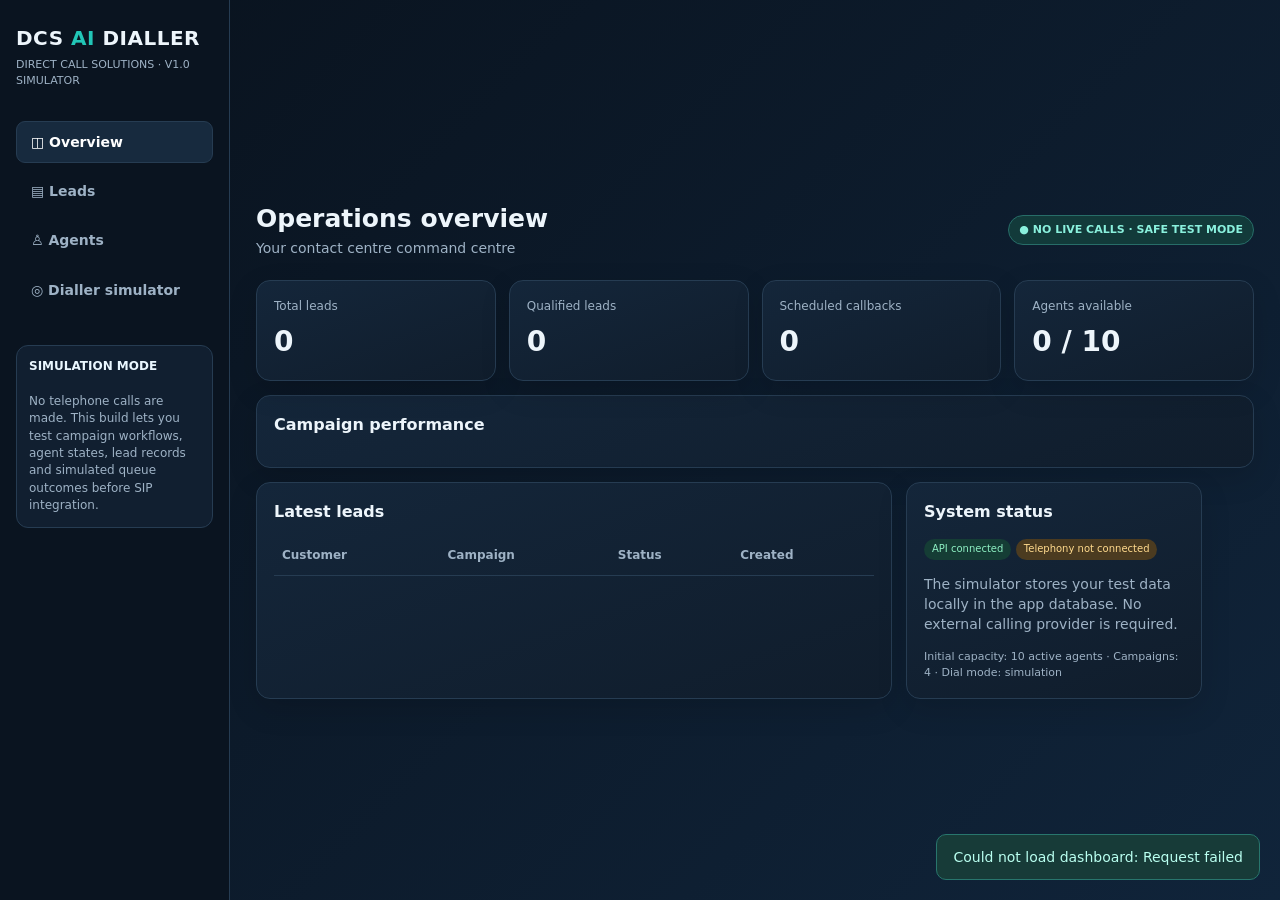
==== static/index.html @ 357872a6 "Add files via upload" ====
<!doctype html>
<html lang="en"><head><meta charset="utf-8"><meta name="viewport" content="width=device-width,initial-scale=1"><title>DCS AI Dialler</title>
<style>
:root{--bg:#0b1420;--panel:#111f30;--panel2:#172a3e;--line:#263c52;--text:#edf5fb;--muted:#9eb2c5;--teal:#22c6b7;--blue:#3989df;--green:#39c985;--amber:#f4b74f;--red:#f16d75}*{box-sizing:border-box}body{margin:0;background:linear-gradient(135deg,#09121d,#10243a);font:14px/1.45 Inter,system-ui,Arial;color:var(--text)}button,input,select,textarea{font:inherit}button{cursor:pointer;border:0;border-radius:9px;padding:10px 14px;background:var(--teal);color:#06201f;font-weight:750}button.secondary{background:#263d54;color:var(--text);border:1px solid var(--line)}button.danger{background:#552a35;color:#ffd9dd}button:disabled{opacity:.45;cursor:not-allowed}.app{display:grid;grid-template-columns:230px 1fr;min-height:100vh}.side{background:#0a1420;border-right:1px solid var(--line);padding:24px 16px}.brand{font-weight:900;font-size:20px;letter-spacing:.5px}.brand span{color:var(--teal)}.subbrand{color:var(--muted);font-size:11px;margin-top:4px}.nav{display:grid;gap:7px;margin-top:32px}.nav button{background:transparent;color:var(--muted);text-align:left;border:1px solid transparent}.nav button.active,.nav button:hover{background:var(--panel2);border-color:var(--line);color:white}.side-note{margin-top:34px;border:1px solid var(--line);background:var(--panel);border-radius:12px;padding:12px;color:var(--muted);font-size:12px}.main{padding:26px;max-width:1500px;width:100%;margin:auto}.top{display:flex;justify-content:space-between;align-items:center;gap:16px;margin-bottom:22px}.top h1{margin:0;font-size:25px}.muted{color:var(--muted)}.pill{border:1px solid #276d68;background:#123a3a;color:#8af0dd;padding:6px 10px;border-radius:30px;font-size:11px;font-weight:800}.cards{display:grid;grid-template-columns:repeat(4,minmax(0,1fr));gap:13px}.card,.panel{background:linear-gradient(160deg,#14263a,#101d2c);border:1px solid var(--line);border-radius:14px;padding:17px;box-shadow:0 10px 30px #0002}.metric{font-size:28px;font-weight:850;margin-top:7px}.label{font-size:12px;color:var(--muted)}.section{display:none}.section.active{display:block}.grid2{display:grid;grid-template-columns:1.15fr .85fr;gap:14px;margin-top:14px}.panel h2{font-size:16px;margin:0 0 14px}.toolbar{display:flex;gap:8px;flex-wrap:wrap;align-items:center;margin-bottom:12px}.field{display:grid;gap:5px;margin-bottom:11px}.field label{font-size:12px;color:var(--muted)}input,select,textarea{width:100%;background:#0b1725;color:var(--text);border:1px solid var(--line);border-radius:8px;padding:10px;outline:none}input:focus,select:focus,textarea:focus{border-color:var(--teal)}.formgrid{display:grid;grid-template-columns:1fr 1fr;gap:10px}.tablewrap{overflow:auto}table{width:100%;border-collapse:collapse;min-width:600px}th,td{text-align:left;padding:10px 8px;border-bottom:1px solid var(--line);font-size:12px}th{color:var(--muted);font-weight:650}.tag{display:inline-block;border-radius:30px;padding:3px 8px;font-size:10px;background:#23384d;color:#cfe4f5}.tag.good{background:#153d35;color:#8ef0c3}.tag.warn{background:#4b3b20;color:#ffda8d}.tag.bad{background:#4a2932;color:#ffb6bd}.campaigns{display:grid;grid-template-columns:repeat(4,1fr);gap:10px}.campaign{padding:13px;border-radius:11px;background:#0e1b2a;border:1px solid var(--line)}.campaign strong{display:block;font-size:12px}.campaign b{font-size:22px}.notice{border:1px solid #66542d;background:#332b1b;color:#ffe0a0;border-radius:10px;padding:11px;font-size:12px;margin-bottom:14px}.actions{display:flex;gap:7px;flex-wrap:wrap}.empty{padding:22px;text-align:center;color:var(--muted)}.toast{position:fixed;right:20px;bottom:20px;background:#173b38;border:1px solid #28766d;color:#b9fff0;padding:12px 16px;border-radius:10px;display:none;z-index:5}.simbox{border:1px solid #276d68;background:#102e32;border-radius:12px;padding:16px}.simstatus{font-size:22px;font-weight:800;margin:8px 0}.small{font-size:11px;color:var(--muted)}@media(max-width:900px){.app{grid-template-columns:1fr}.side{border-right:0;border-bottom:1px solid var(--line);padding:15px}.nav{grid-template-columns:repeat(4,1fr);margin-top:15px}.nav button{text-align:center;padding:8px 4px;font-size:12px}.side-note{display:none}.main{padding:16px}.cards{grid-template-columns:repeat(2,1fr)}.grid2{grid-template-columns:1fr}.campaigns{grid-template-columns:repeat(2,1fr)}}@media(max-width:520px){.top{align-items:flex-start;flex-direction:column}.formgrid{grid-template-columns:1fr}.nav{grid-template-columns:repeat(2,1fr)}}
</style></head><body><div class="app"><aside class="side"><div class="brand">DCS <span>AI</span> DIALLER</div><div class="subbrand">DIRECT CALL SOLUTIONS · V1.0 SIMULATOR</div><nav class="nav"><button class="active" data-page="overview">◫ Overview</button><button data-page="leads">▤ Leads</button><button data-page="agents">♙ Agents</button><button data-page="dialler">◎ Dialler simulator</button></nav><div class="side-note"><b style="color:#eaf7ff">SIMULATION MODE</b><br><br>No telephone calls are made. This build lets you test campaign workflows, agent states, lead records and simulated queue outcomes before SIP integration.</div></aside><main class="main"><div class="top"><div><h1 id="pageTitle">Operations overview</h1><div class="muted">Your contact centre command centre</div></div><span class="pill">● NO LIVE CALLS · SAFE TEST MODE</span></div>
<section id="overview" class="section active"><div class="cards"><div class="card"><div class="label">Total leads</div><div class="metric" id="mLeads">0</div></div><div class="card"><div class="label">Qualified leads</div><div class="metric" id="mQualified">0</div></div><div class="card"><div class="label">Scheduled callbacks</div><div class="metric" id="mCallbacks">0</div></div><div class="card"><div class="label">Agents available</div><div class="metric" id="mAvailable">0 / 10</div></div></div><div class="panel" style="margin-top:14px"><h2>Campaign performance</h2><div class="campaigns" id="campaignCards"></div></div><div class="grid2"><div class="panel"><h2>Latest leads</h2><div class="tablewrap"><table><thead><tr><th>Customer</th><th>Campaign</th><th>Status</th><th>Created</th></tr></thead><tbody id="latestLeads"></tbody></table></div></div><div class="panel"><h2>System status</h2><p><span class="tag good">API connected</span> <span class="tag warn">Telephony not connected</span></p><p class="muted">The simulator stores your test data locally in the app database. No external calling provider is required.</p><div class="small">Initial capacity: 10 active agents · Campaigns: 4 · Dial mode: simulation</div></div></div></section>
<section id="leads" class="section"><div class="grid2"><div class="panel"><h2>Add a lead</h2><form id="leadForm"><div class="formgrid"><div class="field"><label>First name *</label><input name="first_name" required></div><div class="field"><label>Last name</label><input name="last_name"></div></div><div class="formgrid"><div class="field"><label>Phone number *</label><input name="phone" placeholder="+44..." required></div><div class="field"><label>Email</label><input name="email" type="email"></div></div><div class="field"><label>Campaign *</label><select name="campaign_code" id="leadCampaign"></select></div><div class="field"><label>Lead source</label><select name="source"><option>website</option><option>facebook</option><option>google</option><option>manual</option><option>uploaded_csv</option></select></div><div class="field"><label>Consent evidence type *</label><select name="consent_type"><option value="unknown">Unknown / not verified</option><option value="automated_call">Specific automated-call consent</option><option value="live_call">Live-agent marketing consent</option><option value="requested_callback">Customer-requested callback</option></select></div><div class="field"><label>Consent evidence / source reference</label><input name="consent_source" placeholder="Form ID, timestamp, consent record reference"></div><div class="notice">Test data only. The simulator will not dial leads with unknown consent, missing screening evidence, suppression, or an unapproved calling window. Production eligibility needs legal review and verified evidence.</div><button type="submit">＋ Save lead</button></form></div><div class="panel"><h2>Lead list & filters</h2><div class="toolbar"><select id="filterCampaign"><option value="">All campaigns</option></select><select id="filterStatus"><option value="">All statuses</option><option>new</option><option>qualified</option><option>callback</option><option>not_interested</option></select><button class="secondary" id="refreshLeads">Refresh</button></div><div class="tablewrap"><table><thead><tr><th>Customer</th><th>Phone</th><th>Campaign</th><th>Status</th><th>Action</th></tr></thead><tbody id="leadsTable"></tbody></table></div><div class="small" style="margin-top:12px">CSV upload is included in the next iteration; V1 supports individual lead entry.</div></div></div></section>
<section id="agents" class="section"><div class="grid2"><div class="panel"><h2>Register agent</h2><form id="agentForm"><div class="field"><label>Agent name *</label><input name="name" required></div><div class="field"><label>Work email *</label><input name="email" type="email" required></div><button type="submit">＋ Add agent</button></form><p class="small">Maximum 10 active agents in this initial build.</p></div><div class="panel"><h2>Agent roster</h2><div class="tablewrap"><table><thead><tr><th>Agent</th><th>Status</th><th>Change status</th></tr></thead><tbody id="agentsTable"></tbody></table></div></div></div></section>
<section id="dialler" class="section"><div class="grid2"><div class="panel"><h2>Safe dialler simulator</h2><div class="notice">This is a workflow simulation only. Clicking Run simulation never originates a telephone call.</div><div class="field"><label>Campaign</label><select id="simCampaign"><option value="">All campaigns</option></select></div><div class="field"><label>Preview limit</label><select id="simLimit"><option>5</option><option selected>10</option><option>20</option><option>50</option></select></div><div class="actions"><button id="runSimulation">▶ Run simulation</button><button class="secondary" id="resetSimulation">Clear results</button></div><div id="simResult" style="margin-top:16px"><div class="empty">Run a simulation to preview eligible leads.</div></div></div><div class="panel"><h2>Simulation rules</h2><ul class="muted" style="padding-left:18px;line-height:1.9"><li>Lead must not be suppressed.</li><li>Calling window must be marked approved.</li><li>TPS screening evidence must be present for UK numbers.</li><li>Consent type must match the intended call type.</li><li>Agent availability is displayed, not used to place calls.</li></ul><p class="small">These are conservative software gates, not a legal compliance determination. Automated marketing calls require specific consent. Have UK counsel/compliance review the production rules.</p></div></div></section>
</main></div><div class="toast" id="toast"></div>
<script>
const API='';const campaigns=[['DCS-LIFE','UK Life Insurance'],['DCS-ENERGY','UK Energy'],['DCS-BROADBAND','UK Broadband'],['DCS-MOBILE','UK Mobile SIMs']];
const $=id=>document.getElementById(id);let leads=[],agents=[];
async function api(path,opts={}){const r=await fetch(API+path,{headers:{'Content-Type':'application/json',...(opts.headers||{})},...opts});let d={};try{d=await r.json()}catch{}if(!r.ok)throw new Error(d.detail||'Request failed');return d}
function toast(msg){$('toast').textContent=msg;$('toast').style.display='block';setTimeout(()=>$('toast').style.display='none',2800)}
function esc(s=''){return String(s).replace(/[&<>"']/g,c=>({'&':'&amp;','<':'&lt;','>':'&gt;','"':'&quot;',"'":'&#39;'}[c]))}
function campName(code){return campaigns.find(c=>c[0]===code)?.[1]||code}
function fillCampaigns(){['leadCampaign','filterCampaign','simCampaign'].forEach(id=>{const el=$(id);if(!el)return;const first=el.options[0];el.innerHTML='';if(first)el.append(first);campaigns.forEach(([v,n])=>{const o=document.createElement('option');o.value=v;o.textContent=n;el.append(o)})})}
function nav(){document.querySelectorAll('.nav button').forEach(b=>b.onclick=()=>{document.querySelectorAll('.nav button').forEach(x=>x.classList.remove('active'));b.classList.add('active');document.querySelectorAll('.section').forEach(s=>s.classList.remove('active'));$(b.dataset.page).classList.add('active');$('pageTitle').textContent={overview:'Operations overview',leads:'Lead management',agents:'Agent management',dialler:'Dialler simulator'}[b.dataset.page]})}
async function load(){try{const [summary,l,a]=await Promise.all([api('/dashboard/summary'),api('/leads?limit=200'),api('/agents')]);leads=l;agents=a;$('mLeads').textContent=summary.lead_count;$('mQualified').textContent=summary.qualified_count;$('mCallbacks').textContent=summary.callback_count;$('mAvailable').textContent=summary.agents_available+' / 10';renderCampaigns(summary.campaign_leads);renderLeads();renderAgents();renderLatest()}catch(e){toast('Could not load dashboard: '+e.message)}}
function renderCampaigns(rows=[]){$('campaignCards').innerHTML=campaigns.map(([code,name])=>{const n=rows.find(x=>x.campaign_code===code)?.leads||0;return `<div class="campaign"><strong>${esc(name)}</strong><b>${n}</b><div class="small">Leads in campaign</div></div>`}).join('')}
function renderLatest(){$('latestLeads').innerHTML=leads.slice(0,6).map(l=>`<tr><td>${esc(l.first_name)} ${esc(l.last_name)}</td><td>${esc(campName(l.campaign_code))}</td><td><span class="tag">${esc(l.status)}</span></td><td>${new Date(l.created_at).toLocaleDateString()}</td></tr>`).join('')||'<tr><td colspan="4" class="empty">No leads yet</td></tr>'}
function renderLeads(){const fc=$('filterCampaign').value,fs=$('filterStatus').value;const arr=leads.filter(l=>(!fc||l.campaign_code===fc)&&(!fs||l.status===fs));$('leadsTable').innerHTML=arr.map(l=>`<tr><td>${esc(l.first_name)} ${esc(l.last_name)}</td><td>${esc(l.phone)}</td><td>${esc(campName(l.campaign_code))}</td><td><span class="tag ${l.status==='qualified'?'good':''}">${esc(l.status)}</span></td><td><button class="secondary" style="padding:6px 9px" onclick="qualify('${l.id}')">Qualify</button></td></tr>`).join('')||'<tr><td colspan="5" class="empty">No matching leads</td></tr>'}
function renderAgents(){$('agentsTable').innerHTML=agents.map(a=>`<tr><td><b>${esc(a.name)}</b><div class="small">${esc(a.email)}</div></td><td><span class="tag ${a.status==='available'?'good':''}">${esc(a.status)}</span></td><td><select onchange="changeAgent('${a.id}',this.value)"><option ${a.status==='offline'?'selected':''}>offline</option><option ${a.status==='available'?'selected':''}>available</option><option ${a.status==='on_call'?'selected':''} value="on_call">on_call</option><option ${a.status==='break'?'selected':''}>break</option><option ${a.status==='wrap'?'selected':''}>wrap</option></select></td></tr>`).join('')||'<tr><td colspan="3" class="empty">No agents registered</td></tr>'}
window.changeAgent=async(id,status)=>{try{await api('/agents/'+id+'/status',{method:'PATCH',body:JSON.stringify({status})});toast('Agent status updated');load()}catch(e){toast(e.message)}};
window.qualify=async(id)=>{const notes=prompt('Qualification notes (test only):','Customer interested; callback requested');if(notes===null)return;const callback=prompt('Callback time (ISO format optional, e.g. 2026-11-25T10:30:00+00:00):','');try{await api('/leads/'+id+'/qualify',{method:'POST',body:JSON.stringify({answers:{interest:'interested'},notes,callback_at:callback||null,customer_requested_callback:!!callback})});toast('Lead marked qualified');load()}catch(e){toast(e.message)}};
$('leadForm').onsubmit=async e=>{e.preventDefault();const f=Object.fromEntries(new FormData(e.target));try{await api('/leads',{method:'POST',body:JSON.stringify({...f,calling_window_ok:false})});e.target.reset();toast('Lead saved. Calling gates remain off until verified.');load()}catch(err){toast(err.message)}};
$('agentForm').onsubmit=async e=>{e.preventDefault();const f=Object.fromEntries(new FormData(e.target));try{await api('/agents',{method:'POST',body:JSON.stringify(f)});e.target.reset();toast('Agent registered');load()}catch(err){toast(err.message)}};
$('filterCampaign').onchange=renderLeads;$('filterStatus').onchange=renderLeads;$('refreshLeads').onclick=load;
$('runSimulation').onclick=async()=>{try{const d=await api('/dialler/preview',{method:'POST',body:JSON.stringify({campaign_code:$('simCampaign').value||null,limit:Number($('simLimit').value)})});$('simResult').innerHTML=`<div class="simbox"><div class="small">SIMULATION RESULT</div><div class="simstatus">${d.preview_count} eligible preview lead(s)</div><div class="muted">Available agents: ${d.available_agents}</div><p class="small">${esc(d.note)}</p></div>`+(d.eligible_preview.length?`<div class="tablewrap" style="margin-top:12px"><table><thead><tr><th>Customer</th><th>Campaign</th><th>Action</th></tr></thead><tbody>${d.eligible_preview.map(x=>`<tr><td>${esc(x.customer)}</td><td>${esc(campName(x.campaign_code))}</td><td><span class="tag good">Would queue</span></td></tr>`).join('')}</tbody></table></div>`:'<div class="empty">No leads passed the current demo gates. Add verified consent/screening evidence and approved calling-window status through the API before previewing.</div>');}catch(e){toast(e.message)}};
$('resetSimulation').onclick=()=>$('simResult').innerHTML='<div class="empty">Run a simulation to preview eligible leads.</div>';
fillCampaigns();nav();load();
</script></body></html>
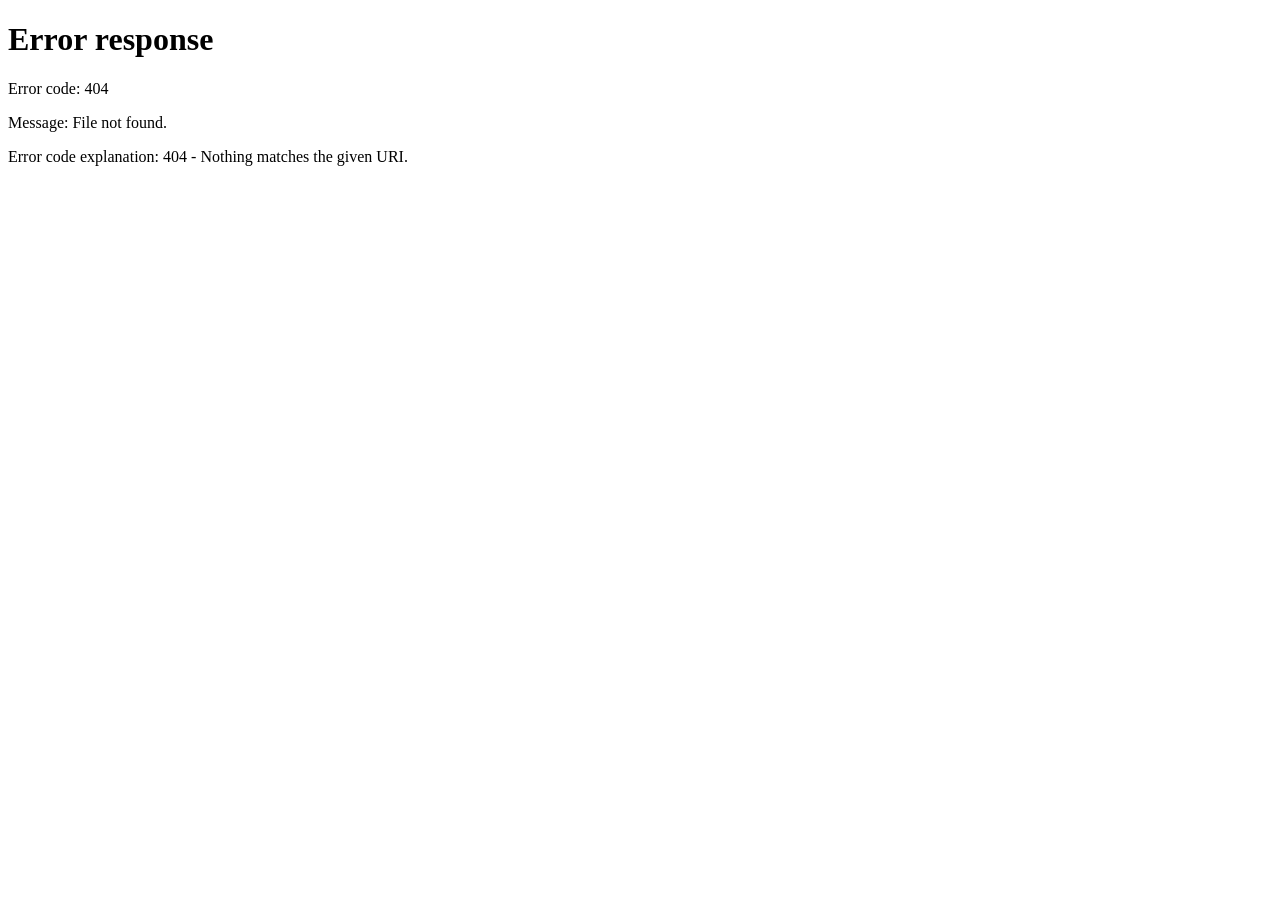
==== commit 55619735: "Add files via upload" ====
--- a/static/index.html
+++ b/static/index.html
@@ -1,33 +1 @@
-<!doctype html>
-<html lang="en"><head><meta charset="utf-8"><meta name="viewport" content="width=device-width,initial-scale=1"><title>DCS AI Dialler</title>
-<style>
-:root{--bg:#0b1420;--panel:#111f30;--panel2:#172a3e;--line:#263c52;--text:#edf5fb;--muted:#9eb2c5;--teal:#22c6b7;--blue:#3989df;--green:#39c985;--amber:#f4b74f;--red:#f16d75}*{box-sizing:border-box}body{margin:0;background:linear-gradient(135deg,#09121d,#10243a);font:14px/1.45 Inter,system-ui,Arial;color:var(--text)}button,input,select,textarea{font:inherit}button{cursor:pointer;border:0;border-radius:9px;padding:10px 14px;background:var(--teal);color:#06201f;font-weight:750}button.secondary{background:#263d54;color:var(--text);border:1px solid var(--line)}button.danger{background:#552a35;color:#ffd9dd}button:disabled{opacity:.45;cursor:not-allowed}.app{display:grid;grid-template-columns:230px 1fr;min-height:100vh}.side{background:#0a1420;border-right:1px solid var(--line);padding:24px 16px}.brand{font-weight:900;font-size:20px;letter-spacing:.5px}.brand span{color:var(--teal)}.subbrand{color:var(--muted);font-size:11px;margin-top:4px}.nav{display:grid;gap:7px;margin-top:32px}.nav button{background:transparent;color:var(--muted);text-align:left;border:1px solid transparent}.nav button.active,.nav button:hover{background:var(--panel2);border-color:var(--line);color:white}.side-note{margin-top:34px;border:1px solid var(--line);background:var(--panel);border-radius:12px;padding:12px;color:var(--muted);font-size:12px}.main{padding:26px;max-width:1500px;width:100%;margin:auto}.top{display:flex;justify-content:space-between;align-items:center;gap:16px;margin-bottom:22px}.top h1{margin:0;font-size:25px}.muted{color:var(--muted)}.pill{border:1px solid #276d68;background:#123a3a;color:#8af0dd;padding:6px 10px;border-radius:30px;font-size:11px;font-weight:800}.cards{display:grid;grid-template-columns:repeat(4,minmax(0,1fr));gap:13px}.card,.panel{background:linear-gradient(160deg,#14263a,#101d2c);border:1px solid var(--line);border-radius:14px;padding:17px;box-shadow:0 10px 30px #0002}.metric{font-size:28px;font-weight:850;margin-top:7px}.label{font-size:12px;color:var(--muted)}.section{display:none}.section.active{display:block}.grid2{display:grid;grid-template-columns:1.15fr .85fr;gap:14px;margin-top:14px}.panel h2{font-size:16px;margin:0 0 14px}.toolbar{display:flex;gap:8px;flex-wrap:wrap;align-items:center;margin-bottom:12px}.field{display:grid;gap:5px;margin-bottom:11px}.field label{font-size:12px;color:var(--muted)}input,select,textarea{width:100%;background:#0b1725;color:var(--text);border:1px solid var(--line);border-radius:8px;padding:10px;outline:none}input:focus,select:focus,textarea:focus{border-color:var(--teal)}.formgrid{display:grid;grid-template-columns:1fr 1fr;gap:10px}.tablewrap{overflow:auto}table{width:100%;border-collapse:collapse;min-width:600px}th,td{text-align:left;padding:10px 8px;border-bottom:1px solid var(--line);font-size:12px}th{color:var(--muted);font-weight:650}.tag{display:inline-block;border-radius:30px;padding:3px 8px;font-size:10px;background:#23384d;color:#cfe4f5}.tag.good{background:#153d35;color:#8ef0c3}.tag.warn{background:#4b3b20;color:#ffda8d}.tag.bad{background:#4a2932;color:#ffb6bd}.campaigns{display:grid;grid-template-columns:repeat(4,1fr);gap:10px}.campaign{padding:13px;border-radius:11px;background:#0e1b2a;border:1px solid var(--line)}.campaign strong{display:block;font-size:12px}.campaign b{font-size:22px}.notice{border:1px solid #66542d;background:#332b1b;color:#ffe0a0;border-radius:10px;padding:11px;font-size:12px;margin-bottom:14px}.actions{display:flex;gap:7px;flex-wrap:wrap}.empty{padding:22px;text-align:center;color:var(--muted)}.toast{position:fixed;right:20px;bottom:20px;background:#173b38;border:1px solid #28766d;color:#b9fff0;padding:12px 16px;border-radius:10px;display:none;z-index:5}.simbox{border:1px solid #276d68;background:#102e32;border-radius:12px;padding:16px}.simstatus{font-size:22px;font-weight:800;margin:8px 0}.small{font-size:11px;color:var(--muted)}@media(max-width:900px){.app{grid-template-columns:1fr}.side{border-right:0;border-bottom:1px solid var(--line);padding:15px}.nav{grid-template-columns:repeat(4,1fr);margin-top:15px}.nav button{text-align:center;padding:8px 4px;font-size:12px}.side-note{display:none}.main{padding:16px}.cards{grid-template-columns:repeat(2,1fr)}.grid2{grid-template-columns:1fr}.campaigns{grid-template-columns:repeat(2,1fr)}}@media(max-width:520px){.top{align-items:flex-start;flex-direction:column}.formgrid{grid-template-columns:1fr}.nav{grid-template-columns:repeat(2,1fr)}}
-</style></head><body><div class="app"><aside class="side"><div class="brand">DCS <span>AI</span> DIALLER</div><div class="subbrand">DIRECT CALL SOLUTIONS · V1.0 SIMULATOR</div><nav class="nav"><button class="active" data-page="overview">◫ Overview</button><button data-page="leads">▤ Leads</button><button data-page="agents">♙ Agents</button><button data-page="dialler">◎ Dialler simulator</button></nav><div class="side-note"><b style="color:#eaf7ff">SIMULATION MODE</b><br><br>No telephone calls are made. This build lets you test campaign workflows, agent states, lead records and simulated queue outcomes before SIP integration.</div></aside><main class="main"><div class="top"><div><h1 id="pageTitle">Operations overview</h1><div class="muted">Your contact centre command centre</div></div><span class="pill">● NO LIVE CALLS · SAFE TEST MODE</span></div>
-<section id="overview" class="section active"><div class="cards"><div class="card"><div class="label">Total leads</div><div class="metric" id="mLeads">0</div></div><div class="card"><div class="label">Qualified leads</div><div class="metric" id="mQualified">0</div></div><div class="card"><div class="label">Scheduled callbacks</div><div class="metric" id="mCallbacks">0</div></div><div class="card"><div class="label">Agents available</div><div class="metric" id="mAvailable">0 / 10</div></div></div><div class="panel" style="margin-top:14px"><h2>Campaign performance</h2><div class="campaigns" id="campaignCards"></div></div><div class="grid2"><div class="panel"><h2>Latest leads</h2><div class="tablewrap"><table><thead><tr><th>Customer</th><th>Campaign</th><th>Status</th><th>Created</th></tr></thead><tbody id="latestLeads"></tbody></table></div></div><div class="panel"><h2>System status</h2><p><span class="tag good">API connected</span> <span class="tag warn">Telephony not connected</span></p><p class="muted">The simulator stores your test data locally in the app database. No external calling provider is required.</p><div class="small">Initial capacity: 10 active agents · Campaigns: 4 · Dial mode: simulation</div></div></div></section>
-<section id="leads" class="section"><div class="grid2"><div class="panel"><h2>Add a lead</h2><form id="leadForm"><div class="formgrid"><div class="field"><label>First name *</label><input name="first_name" required></div><div class="field"><label>Last name</label><input name="last_name"></div></div><div class="formgrid"><div class="field"><label>Phone number *</label><input name="phone" placeholder="+44..." required></div><div class="field"><label>Email</label><input name="email" type="email"></div></div><div class="field"><label>Campaign *</label><select name="campaign_code" id="leadCampaign"></select></div><div class="field"><label>Lead source</label><select name="source"><option>website</option><option>facebook</option><option>google</option><option>manual</option><option>uploaded_csv</option></select></div><div class="field"><label>Consent evidence type *</label><select name="consent_type"><option value="unknown">Unknown / not verified</option><option value="automated_call">Specific automated-call consent</option><option value="live_call">Live-agent marketing consent</option><option value="requested_callback">Customer-requested callback</option></select></div><div class="field"><label>Consent evidence / source reference</label><input name="consent_source" placeholder="Form ID, timestamp, consent record reference"></div><div class="notice">Test data only. The simulator will not dial leads with unknown consent, missing screening evidence, suppression, or an unapproved calling window. Production eligibility needs legal review and verified evidence.</div><button type="submit">＋ Save lead</button></form></div><div class="panel"><h2>Lead list & filters</h2><div class="toolbar"><select id="filterCampaign"><option value="">All campaigns</option></select><select id="filterStatus"><option value="">All statuses</option><option>new</option><option>qualified</option><option>callback</option><option>not_interested</option></select><button class="secondary" id="refreshLeads">Refresh</button></div><div class="tablewrap"><table><thead><tr><th>Customer</th><th>Phone</th><th>Campaign</th><th>Status</th><th>Action</th></tr></thead><tbody id="leadsTable"></tbody></table></div><div class="small" style="margin-top:12px">CSV upload is included in the next iteration; V1 supports individual lead entry.</div></div></div></section>
-<section id="agents" class="section"><div class="grid2"><div class="panel"><h2>Register agent</h2><form id="agentForm"><div class="field"><label>Agent name *</label><input name="name" required></div><div class="field"><label>Work email *</label><input name="email" type="email" required></div><button type="submit">＋ Add agent</button></form><p class="small">Maximum 10 active agents in this initial build.</p></div><div class="panel"><h2>Agent roster</h2><div class="tablewrap"><table><thead><tr><th>Agent</th><th>Status</th><th>Change status</th></tr></thead><tbody id="agentsTable"></tbody></table></div></div></div></section>
-<section id="dialler" class="section"><div class="grid2"><div class="panel"><h2>Safe dialler simulator</h2><div class="notice">This is a workflow simulation only. Clicking Run simulation never originates a telephone call.</div><div class="field"><label>Campaign</label><select id="simCampaign"><option value="">All campaigns</option></select></div><div class="field"><label>Preview limit</label><select id="simLimit"><option>5</option><option selected>10</option><option>20</option><option>50</option></select></div><div class="actions"><button id="runSimulation">▶ Run simulation</button><button class="secondary" id="resetSimulation">Clear results</button></div><div id="simResult" style="margin-top:16px"><div class="empty">Run a simulation to preview eligible leads.</div></div></div><div class="panel"><h2>Simulation rules</h2><ul class="muted" style="padding-left:18px;line-height:1.9"><li>Lead must not be suppressed.</li><li>Calling window must be marked approved.</li><li>TPS screening evidence must be present for UK numbers.</li><li>Consent type must match the intended call type.</li><li>Agent availability is displayed, not used to place calls.</li></ul><p class="small">These are conservative software gates, not a legal compliance determination. Automated marketing calls require specific consent. Have UK counsel/compliance review the production rules.</p></div></div></section>
-</main></div><div class="toast" id="toast"></div>
-<script>
-const API='';const campaigns=[['DCS-LIFE','UK Life Insurance'],['DCS-ENERGY','UK Energy'],['DCS-BROADBAND','UK Broadband'],['DCS-MOBILE','UK Mobile SIMs']];
-const $=id=>document.getElementById(id);let leads=[],agents=[];
-async function api(path,opts={}){const r=await fetch(API+path,{headers:{'Content-Type':'application/json',...(opts.headers||{})},...opts});let d={};try{d=await r.json()}catch{}if(!r.ok)throw new Error(d.detail||'Request failed');return d}
-function toast(msg){$('toast').textContent=msg;$('toast').style.display='block';setTimeout(()=>$('toast').style.display='none',2800)}
-function esc(s=''){return String(s).replace(/[&<>"']/g,c=>({'&':'&amp;','<':'&lt;','>':'&gt;','"':'&quot;',"'":'&#39;'}[c]))}
-function campName(code){return campaigns.find(c=>c[0]===code)?.[1]||code}
-function fillCampaigns(){['leadCampaign','filterCampaign','simCampaign'].forEach(id=>{const el=$(id);if(!el)return;const first=el.options[0];el.innerHTML='';if(first)el.append(first);campaigns.forEach(([v,n])=>{const o=document.createElement('option');o.value=v;o.textContent=n;el.append(o)})})}
-function nav(){document.querySelectorAll('.nav button').forEach(b=>b.onclick=()=>{document.querySelectorAll('.nav button').forEach(x=>x.classList.remove('active'));b.classList.add('active');document.querySelectorAll('.section').forEach(s=>s.classList.remove('active'));$(b.dataset.page).classList.add('active');$('pageTitle').textContent={overview:'Operations overview',leads:'Lead management',agents:'Agent management',dialler:'Dialler simulator'}[b.dataset.page]})}
-async function load(){try{const [summary,l,a]=await Promise.all([api('/dashboard/summary'),api('/leads?limit=200'),api('/agents')]);leads=l;agents=a;$('mLeads').textContent=summary.lead_count;$('mQualified').textContent=summary.qualified_count;$('mCallbacks').textContent=summary.callback_count;$('mAvailable').textContent=summary.agents_available+' / 10';renderCampaigns(summary.campaign_leads);renderLeads();renderAgents();renderLatest()}catch(e){toast('Could not load dashboard: '+e.message)}}
-function renderCampaigns(rows=[]){$('campaignCards').innerHTML=campaigns.map(([code,name])=>{const n=rows.find(x=>x.campaign_code===code)?.leads||0;return `<div class="campaign"><strong>${esc(name)}</strong><b>${n}</b><div class="small">Leads in campaign</div></div>`}).join('')}
-function renderLatest(){$('latestLeads').innerHTML=leads.slice(0,6).map(l=>`<tr><td>${esc(l.first_name)} ${esc(l.last_name)}</td><td>${esc(campName(l.campaign_code))}</td><td><span class="tag">${esc(l.status)}</span></td><td>${new Date(l.created_at).toLocaleDateString()}</td></tr>`).join('')||'<tr><td colspan="4" class="empty">No leads yet</td></tr>'}
-function renderLeads(){const fc=$('filterCampaign').value,fs=$('filterStatus').value;const arr=leads.filter(l=>(!fc||l.campaign_code===fc)&&(!fs||l.status===fs));$('leadsTable').innerHTML=arr.map(l=>`<tr><td>${esc(l.first_name)} ${esc(l.last_name)}</td><td>${esc(l.phone)}</td><td>${esc(campName(l.campaign_code))}</td><td><span class="tag ${l.status==='qualified'?'good':''}">${esc(l.status)}</span></td><td><button class="secondary" style="padding:6px 9px" onclick="qualify('${l.id}')">Qualify</button></td></tr>`).join('')||'<tr><td colspan="5" class="empty">No matching leads</td></tr>'}
-function renderAgents(){$('agentsTable').innerHTML=agents.map(a=>`<tr><td><b>${esc(a.name)}</b><div class="small">${esc(a.email)}</div></td><td><span class="tag ${a.status==='available'?'good':''}">${esc(a.status)}</span></td><td><select onchange="changeAgent('${a.id}',this.value)"><option ${a.status==='offline'?'selected':''}>offline</option><option ${a.status==='available'?'selected':''}>available</option><option ${a.status==='on_call'?'selected':''} value="on_call">on_call</option><option ${a.status==='break'?'selected':''}>break</option><option ${a.status==='wrap'?'selected':''}>wrap</option></select></td></tr>`).join('')||'<tr><td colspan="3" class="empty">No agents registered</td></tr>'}
-window.changeAgent=async(id,status)=>{try{await api('/agents/'+id+'/status',{method:'PATCH',body:JSON.stringify({status})});toast('Agent status updated');load()}catch(e){toast(e.message)}};
-window.qualify=async(id)=>{const notes=prompt('Qualification notes (test only):','Customer interested; callback requested');if(notes===null)return;const callback=prompt('Callback time (ISO format optional, e.g. 2026-11-25T10:30:00+00:00):','');try{await api('/leads/'+id+'/qualify',{method:'POST',body:JSON.stringify({answers:{interest:'interested'},notes,callback_at:callback||null,customer_requested_callback:!!callback})});toast('Lead marked qualified');load()}catch(e){toast(e.message)}};
-$('leadForm').onsubmit=async e=>{e.preventDefault();const f=Object.fromEntries(new FormData(e.target));try{await api('/leads',{method:'POST',body:JSON.stringify({...f,calling_window_ok:false})});e.target.reset();toast('Lead saved. Calling gates remain off until verified.');load()}catch(err){toast(err.message)}};
-$('agentForm').onsubmit=async e=>{e.preventDefault();const f=Object.fromEntries(new FormData(e.target));try{await api('/agents',{method:'POST',body:JSON.stringify(f)});e.target.reset();toast('Agent registered');load()}catch(err){toast(err.message)}};
-$('filterCampaign').onchange=renderLeads;$('filterStatus').onchange=renderLeads;$('refreshLeads').onclick=load;
-$('runSimulation').onclick=async()=>{try{const d=await api('/dialler/preview',{method:'POST',body:JSON.stringify({campaign_code:$('simCampaign').value||null,limit:Number($('simLimit').value)})});$('simResult').innerHTML=`<div class="simbox"><div class="small">SIMULATION RESULT</div><div class="simstatus">${d.preview_count} eligible preview lead(s)</div><div class="muted">Available agents: ${d.available_agents}</div><p class="small">${esc(d.note)}</p></div>`+(d.eligible_preview.length?`<div class="tablewrap" style="margin-top:12px"><table><thead><tr><th>Customer</th><th>Campaign</th><th>Action</th></tr></thead><tbody>${d.eligible_preview.map(x=>`<tr><td>${esc(x.customer)}</td><td>${esc(campName(x.campaign_code))}</td><td><span class="tag good">Would queue</span></td></tr>`).join('')}</tbody></table></div>`:'<div class="empty">No leads passed the current demo gates. Add verified consent/screening evidence and approved calling-window status through the API before previewing.</div>');}catch(e){toast(e.message)}};
-$('resetSimulation').onclick=()=>$('simResult').innerHTML='<div class="empty">Run a simulation to preview eligible leads.</div>';
-fillCampaigns();nav();load();
-</script></body></html>
+<!doctype html><html><head><meta charset="utf-8"><meta name="viewport" content="width=device-width,initial-scale=1"><title>DCS AI Dialler</title><link rel="stylesheet" href="/static/style.css"></head><body><div class="shell"><aside class="sidebar"><div class="brand">DCS <span>AI</span> DIALLER</div><div class="subbrand">DIRECT CALL SOLUTIONS · V4.0</div><nav id="nav"><button class="active" data-page="overview">▦ Overview</button><button data-page="campaigns">▤ Campaigns</button><button data-page="leads">♙ Leads & Lists</button><button data-page="agents">♟ Agents</button><button data-page="telephony" class="admin-only">☎ Telephony & SIP</button><button data-page="dialler">◉ Predictive Dialler</button><button data-page="callbacks">◷ Callbacks</button><button data-page="reports">▥ Reports</button><button data-page="settings" class="admin-only">⚙ Settings</button><button data-page="audit" class="admin-only">☷ Audit log</button></nav><div class="sidefoot"><b>TELEPHONY CONTROL</b><p>Connect a supported SIP carrier and Asterisk PBX in Telephony & SIP. Keep live mode disabled until calls and two-way audio are validated.</p></div><form action="/logout" method="post"><button class="logout">↪ Sign out</button></form></aside><main class="main"><header><div><div class="eyebrow">CONTACT CENTRE COMMAND</div><h1 id="pageTitle">Operations overview</h1></div><div class="headright"><span id="modeBadge" class="pill">SIMULATION · NO LIVE CALLS</span><span id="userTag"></span></div></header><div id="notice" class="notice hidden"></div><section id="content"></section></main></div><div id="modal" class="modal hidden"><div class="modalcard"><button class="x" onclick="closeModal()">×</button><div id="modalContent"></div></div></div><script src="/static/app.js"></script></body></html>
--- a/static/style.css
+++ b/static/style.css
@@ -0,0 +1 @@
+*{box-sizing:border-box}body{margin:0;background:#101b30;color:#eef4ff;font:14px Inter,Segoe UI,Arial,sans-serif}.shell{display:flex;min-height:100vh}.sidebar{width:245px;background:#0b1426;border-right:1px solid #253753;padding:24px 16px;display:flex;flex-direction:column;flex-shrink:0}.brand{font-weight:900;font-size:25px;letter-spacing:-1px}.brand span{color:#40c6b8}.subbrand{font-size:10px;color:#91a8c4;letter-spacing:1px;margin:7px 0 30px}.sidebar nav{display:grid;gap:7px}.sidebar nav button,.logout{background:transparent;border:0;color:#b6c8df;text-align:left;padding:13px 14px;border-radius:9px;cursor:pointer;font-weight:650}.sidebar nav button:hover,.sidebar nav button.active{background:#244568;color:white}.sidefoot{margin-top:auto;border:1px solid #36516e;background:#14243b;padding:14px;border-radius:12px;color:#b6c8df;font-size:12px;line-height:1.5}.sidefoot b{color:#f4d28a}.logout{margin-top:14px;width:100%;border:1px solid #2d405b}.main{flex:1;padding:30px;min-width:0;max-width:1800px;margin:auto}header{display:flex;align-items:center;justify-content:space-between;margin-bottom:25px}.eyebrow{font-size:10px;color:#40c6b8;font-weight:800;letter-spacing:1.5px}h1{font-size:28px;margin:5px 0 0}h2{font-size:18px;margin:0 0 14px}h3{font-size:14px;margin:0 0 12px;color:#d9e6f8}.headright{display:flex;align-items:center;gap:14px;color:#b8c8db}.pill{border:1px solid #9c7740;background:#3a3020;color:#ffd58c;padding:7px 10px;border-radius:30px;font-size:10px;font-weight:800}.grid{display:grid;grid-template-columns:repeat(4,minmax(0,1fr));gap:14px;margin-bottom:18px}.panel,.metric{background:#172942;border:1px solid #304a68;border-radius:13px;padding:17px;min-width:0}.metric label{display:block;color:#9db1ca;font-size:12px}.metric strong{display:block;font-size:29px;margin-top:8px}.metric small{color:#7f99b8}.row{display:grid;grid-template-columns:1.5fr 1fr;gap:15px;margin-bottom:16px}.toolbar{display:flex;gap:9px;align-items:center;flex-wrap:wrap;margin-bottom:14px}.toolbar input,.toolbar select,.field input,.field select,.field textarea,.loginbox input{background:#0e1b30;color:#edf5ff;border:1px solid #38516f;border-radius:8px;padding:10px 11px;outline:none;min-width:0}.toolbar input{min-width:200px}.btn,button.primary,button.secondary,button.danger{border:0;border-radius:8px;padding:10px 13px;font-weight:750;cursor:pointer}.primary{background:#31bcae;color:#061b25}.secondary{background:#294766;color:#e9f3ff;border:1px solid #3a5a7a}.danger{background:#63343d;color:#ffdce0}.btn{background:#294766;color:#fff}.tablewrap{overflow:auto}table{width:100%;border-collapse:collapse;white-space:nowrap}th,td{text-align:left;padding:11px 9px;border-bottom:1px solid #2a405b;font-size:12px}th{color:#91a9c6;font-weight:700}td{color:#e1eaf5}.muted{color:#8fa5c0}.tag{display:inline-block;padding:4px 7px;border-radius:20px;background:#263e5c;color:#c5d9ee;font-size:10px}.tag.green{background:#17463f;color:#8ce1d2}.tag.red{background:#542d39;color:#ffc3cc}.tag.amber{background:#514027;color:#ffda91}.notice{background:#1d4a45;border:1px solid #287d70;color:#baf2e8;padding:11px 14px;border-radius:9px;margin-bottom:14px}.hidden{display:none!important}.empty{text-align:center;color:#8fa5c0;padding:30px}.field{display:grid;gap:6px;margin:11px 0}.field label{font-size:12px;color:#9db2ca}.field input,.field select,.field textarea{width:100%}.formgrid{display:grid;grid-template-columns:1fr 1fr;gap:10px}.modal{position:fixed;inset:0;background:#020916c9;display:grid;place-items:center;padding:20px;z-index:10}.modalcard{background:#172942;border:1px solid #45617f;border-radius:15px;padding:23px;width:min(620px,100%);max-height:90vh;overflow:auto;position:relative}.x{position:absolute;right:14px;top:10px;background:none;border:0;color:white;font-size:24px;cursor:pointer}.modalactions{display:flex;justify-content:flex-end;gap:8px;margin-top:18px}.loginbody{min-height:100vh;display:grid;place-items:center;background:radial-gradient(ellipse at top,#234b6a,#0a1324 65%)}.loginbox{width:min(390px,92vw);background:#172942;border:1px solid #3c5b7a;padding:30px;border-radius:17px;display:grid;gap:13px}.loginbox p,.loginbox small{color:#94abc5;font-size:11px}.loginbox label{display:grid;gap:7px;color:#b8c9dc}.loginbox input{width:100%}.full{width:100%;padding:13px}.error{color:#ff9ca9}.callbox{display:grid;grid-template-columns:1fr 1fr;gap:15px}.callhero{background:linear-gradient(130deg,#1d4561,#173047);border:1px solid #3e6984;border-radius:14px;padding:22px}.callhero strong{font-size:26px;display:block;margin:9px 0}.progress{height:8px;background:#0c1b2c;border-radius:20px;overflow:hidden}.progress span{display:block;height:100%;background:#38c5b7;width:0}.kpis{display:flex;gap:20px;flex-wrap:wrap}.kpis b{font-size:20px;display:block}.kpis span{font-size:11px;color:#9db1ca}@media(max-width:900px){.sidebar{width:190px}.main{padding:20px}.grid{grid-template-columns:repeat(2,1fr)}.row,.callbox{grid-template-columns:1fr}}@media(max-width:620px){.shell{display:block}.sidebar{width:100%;padding:14px}.sidebar nav{grid-template-columns:repeat(2,1fr)}.sidefoot{display:none}.main{padding:16px}header{align-items:flex-start;gap:10px;flex-direction:column}.grid{grid-template-columns:repeat(2,1fr)}.formgrid{grid-template-columns:1fr}}
